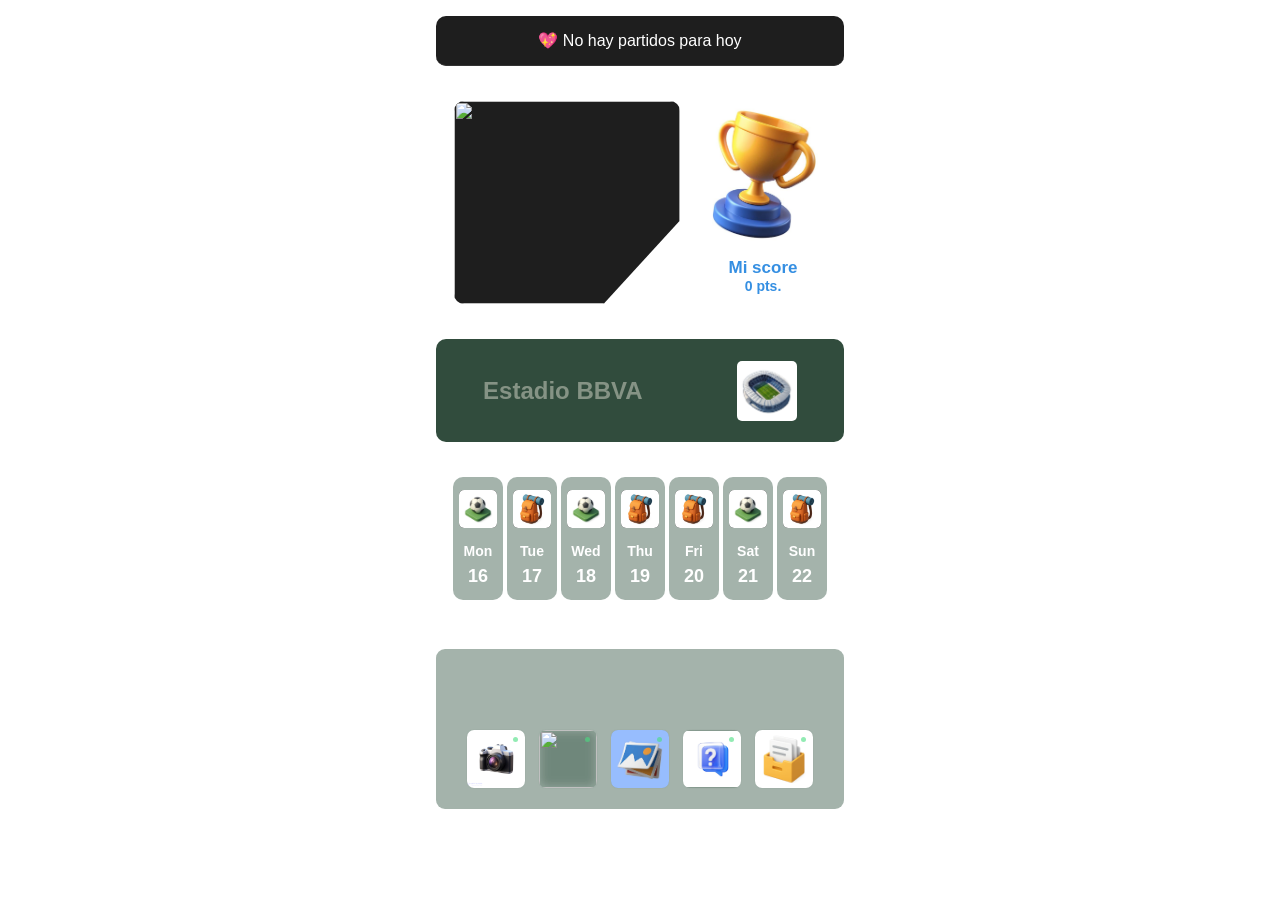
==== index.html @ 50008041 "estructura inicial" ====
<!DOCTYPE html>
<html lang="en">

<head>
  <meta charset="UTF-8">
  <meta name="viewport" content="width=device-width, initial-scale=1.0">
  <link rel="stylesheet" href="/CSS/inicio.css">
  <title>index</title>
</head>

<body>
  <header>💖 No hay partidos para hoy</header>
  <div class="container-1">
    <a href="galeria.html" class="container-2-link">
      <div class="galery">
        <img src="assets/photo2.jpg">
      </div>
    </a>
    <div class="score">
      <div class="imagen-s">
        <img src="assets/8ec91d1838f00522eba9a21bc00de726.jpg">
      </div>
      <div class="info-s">
        <h3>Mi score</h3>
        <h5 id="score-display">0 pts.</h5>
      </div>
    </div>
  </div>
  <a href="estadisticas.html" class="container-2-link">
    <div class="container-2">
      <div class="estadio">
        <div class="nombre-estadio">
          <h1>Estadio BBVA</h1>
        </div>
        <div class="estadio-ico">
          <img src="assets/e.jpg">
        </div>
      </div>
    </div>
  </a>
  <div class="container-3">
    <div class="day">
      <div class="ima">
        <img src="assets/be4d26541582cff6bdf313d841ef19cc.jpg">
      </div>
      <div class="text-day">
        <h4>Mon</h4>
        <h4>16</h4>
      </div>
    </div>
    <div class="day">
      <div class="ima">
        <img src="assets/be08b6a20c73fdc607d96ae056275d38.jpg">
      </div>
      <div class="text-day">
        <h4>Tue</h4>
        <h4>17</h4>
      </div>
    </div>
    <div class="day">
      <div class="ima">
        <img src="assets/be4d26541582cff6bdf313d841ef19cc.jpg">
      </div>
      <div class="text-day">
        <h4>Wed</h4>
        <h4>18</h4>
      </div>
    </div>
    <div class="day">
      <div class="ima">
        <img src="assets/be08b6a20c73fdc607d96ae056275d38.jpg">
      </div>
      <div class="text-day">
        <h4>Thu</h4>
        <h4>19</h4>
      </div>
    </div>
    <div class="day">
      <div class="ima">
        <img src="assets/be08b6a20c73fdc607d96ae056275d38.jpg">
      </div>
      <div class="text-day">
        <h4>Fri</h4>
        <h4>20</h4>
      </div>
    </div>
    <div class="day">
      <div class="ima">
        <img src="assets/be4d26541582cff6bdf313d841ef19cc.jpg">
      </div>
      <div class="text-day">
        <h4>Sat</h4>
        <h4>21</h4>
      </div>
    </div>
    <div class="day">
      <div class="ima">
        <img src="assets/be08b6a20c73fdc607d96ae056275d38.jpg">
      </div>
      <div class="text-day">
        <h4>Sun</h4>
        <h4>22</h4>
      </div>
    </div>
  </div>
  <div class="container-4">
    <a href="camera.html" class="container-2-link">
      <div class="boton">
        <img src="assets/camera.jpg">
      </div>
    </a>
    <a href="videos.html" class="container-2-link">
      <div class="boton">
        <img src="assets/Videos.jpg">
      </div>
    </a>
    <a href="tarjetas.html" class="container-2-link">
      <div class="boton">
        <img src="assets/filtro.jpg">
      </div>
    </a>
    <a href="quiz.html" class="container-2-link">
      <div class="boton">
        <img src="assets/quiz.jpg">
      </div>
    </a>
    <a href="archivos.html" class="container-2-link">
      <div class="boton">
        <img src="assets/archivo.jpg">
      </div>
    </a>
  </div>

  <script>
    const saved = localStorage.getItem('totalScore');
    document.getElementById('score-display').textContent =
      (saved ? parseInt(saved) : 0) + ' pts.';
  </script>

  <script type="module" src="/src/renderer.ts"></script>
</body>

</html>
---- CSS/inicio.css ----
* {
  box-sizing: border-box;
}

body {
  font-family: -apple-system, BlinkMacSystemFont, 'Segoe UI', Roboto, Helvetica, Arial, sans-serif;
  margin: 0 auto;
  max-width: 440px;
  width: 100%;
  padding: 1rem;
  background-image: url('assets/9ab2870916c33f4f8343b432862907f1.jpg');
  background-repeat: no-repeat;
  background-size: cover;
  background-position: center;
  background-attachment: scroll;
  min-height: 100dvh;
}

header {
  height: 50px;
  background-color: #1e1e1e;
  color: white;
  display: flex;
  align-items: center;
  justify-content: center;
  font-size: 16px;
  font-weight: 500;
  padding: 0 20px;
  text-align: center;
  position: sticky;
  top: 0;
  z-index: 10;
  border-bottom: 1px solid #333;
  border-radius: 10px;
}

.container-1 {
  display: flex;
  gap: 20px;
  flex-direction: row;
  flex-wrap: nowrap;
  justify-content: center;
  align-items: start;
  margin-top: 35px;
}

.galery {
  width: 226px;
  flex-shrink: 0;
  height: 203px;
  clip-path: path("M 0,0 L 226,0 L 226,120 L 150,203 L 0,203 Z");
  background-color: #1e1e1e;
  border-radius: 10px;
  overflow: hidden;
  transition: transform 0.2s;
}

.galery img {
  width: 100%;
  height: 100%;
  object-fit: cover;
}

.galery:hover {
  transform: scale(1.05);
}

.score {
  flex: 1;
  max-width: 127px;
  height: 203px;
  border-radius: 10px;
  display: flex;
  flex-direction: column;
  justify-content: center;
  align-items: center;
  background-color: #ffffff;
  overflow: hidden;
}

.imagen-s {
  width: 100%;
  flex: 1;
  overflow: hidden;
}

.imagen-s img {
  width: 100%;
  height: 100%;
  object-fit: cover;
}

.info-s {
  display: flex;
  flex-direction: column;
  align-items: center;
  gap: 0px;
  padding: 10px 0;
}

.info-s h3 {
  margin: 0;
  font-size: 17px;
  color: #358fe2;
}

.info-s h5 {
  margin: 0;
  font-size: 14px;
  color: #358fe2;
}

.container-2-link {
  display: block;
  text-decoration: none;
  color: inherit;
  cursor: pointer;
}

.container-2 {
  display: flex;
  justify-content: center;
  margin-top: 35px;
}

.estadio {
  width: 100%;
  height: 103px;
  background: rgba(7, 39, 21, 0.829);
  backdrop-filter: blur(12px);
  border-radius: 10px;
  display: flex;
  flex-direction: row;
  justify-content: space-around;
  align-items: center;
  transition: border 0.2s;
}

.estadio:hover {
  border-radius: 16px;
  border: 3px solid #0066ff;
}

.nombre-estadio h1 {
  color: #b4bbada4;
  font-size: 1.5rem;
  margin: 0;
}

.estadio-ico {
  width: 60px;
  height: 60px;
  flex-shrink: 0;
  background-color: #050505;
  border-radius: 5px;
  overflow: hidden;
}

.estadio-ico img {
  width: 100%;
  height: 100%;
  object-fit: cover;
}

.container-3 {
  display: flex;
  flex-direction: row;
  gap: 4px;
  justify-content: center;
  align-items: flex-start;
  margin-top: 35px;
  overflow-x: auto;
  -webkit-overflow-scrolling: touch;
  scrollbar-width: none;
  padding-bottom: 4px;
}

.container-3::-webkit-scrollbar {
  display: none;
}

.day {
  width: 50px;
  flex-shrink: 0;
  height: 123px;
  background: rgba(9, 49, 27, 0.37);
  backdrop-filter: blur(12px);
  border-radius: 10px;
  display: flex;
  flex-direction: column;
  align-items: center;
  justify-content: center;
  gap: 15px;
}

.ima {
  width: 38px;
  height: 38px;
  background-color: #050505;
  border-radius: 5px;
  display: flex;
  align-items: center;
  justify-content: center;
  overflow: hidden;
}

.ima img {
  width: 100%;
  height: 100%;
  object-fit: contain;
}

.text-day {
  display: flex;
  flex-direction: column;
  align-items: center;
  gap: 7px;
}

.text-day h4 {
  margin: 0;
  font-size: 14px;
  color: #ffffff;
}

.text-day h4:nth-child(2) {
  font-size: 18px;
  font-weight: bold;
}

.container-4 {
  display: flex;
  flex-direction: row;
  gap: 12px;
  justify-content: center;
  align-items: center;
  margin-top: 45px;
  width: 100%;
  min-height: 160px;
  height: auto;
  border-radius: 9px;
  background: rgba(9, 49, 27, 0.37);
  backdrop-filter: blur(12px);
  position: relative;
  padding: 15px 10px 15px;
  flex-wrap: wrap;
}

.boton {
  margin-top: 60px;
  width: 60px;
  height: 60px;
  flex-shrink: 0;
  border: 1.5px solid rgba(255, 255, 255, 0.18);
  border-radius: 8px;
  background: rgba(255, 255, 255, 0.04);
  backdrop-filter: blur(6px);
  position: relative;
  cursor: pointer;
  overflow: hidden;
  transition: all 0.25s;
}

.boton img {
  width: 100%;
  height: 100%;
  object-fit: contain;
}

.boton:hover {
  border-color: rgba(34, 197, 94, 0.6);
  background: rgba(34, 197, 94, 0.06);
  box-shadow: 0 0 14px rgba(34, 197, 94, 0.18);
}

.boton:active {
  transform: scale(0.95);
}

.boton::after {
  content: '';
  position: absolute;
  top: 7px;
  right: 7px;
  width: 5px;
  height: 5px;
  border-radius: 50%;
  background: #4ade80;
  opacity: 0.6;
}
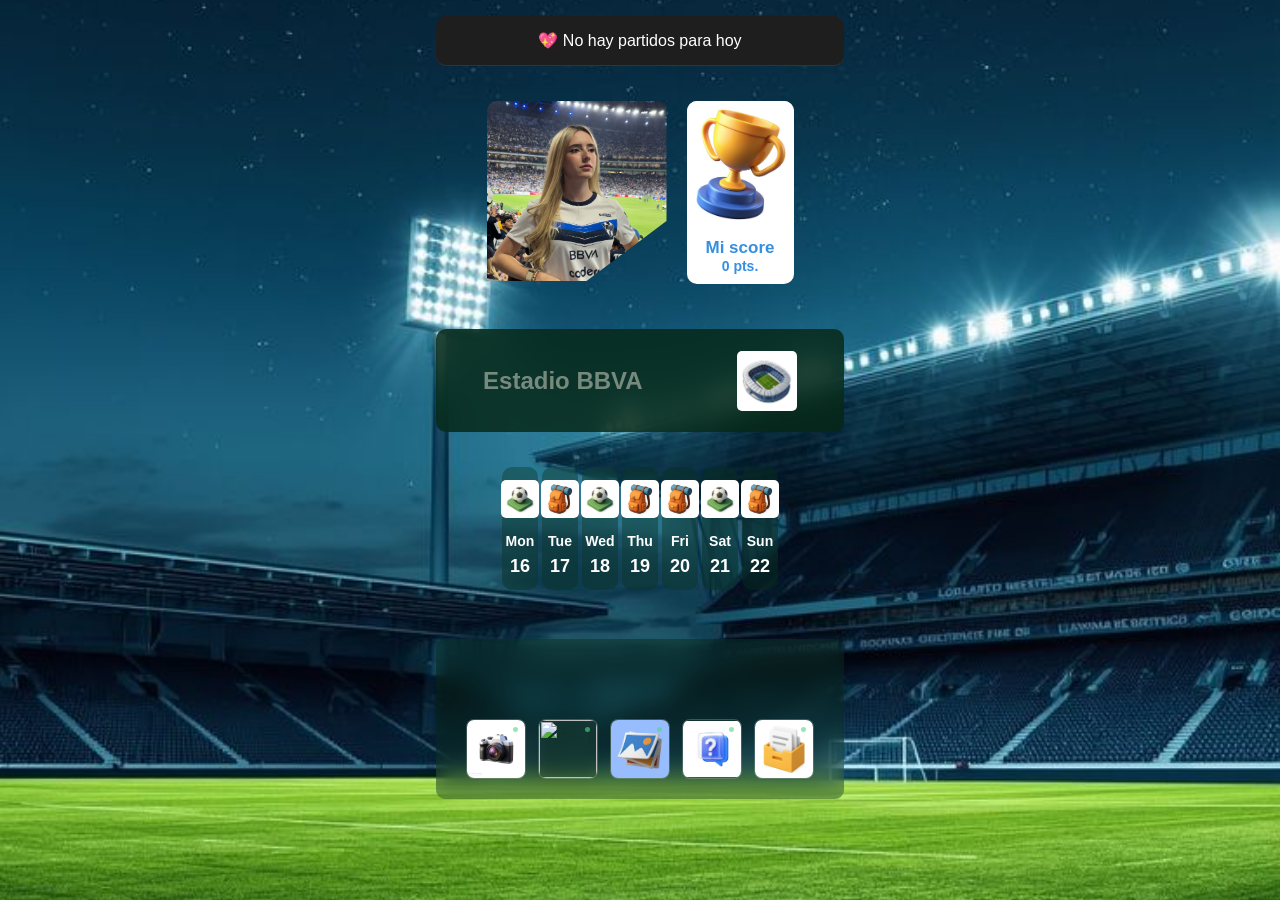
==== commit ce07751b: "feat: implement custom layout styling and remove renderer module from index.html" ====
--- a/index.html
+++ b/index.html
@@ -4,7 +4,7 @@
 <head>
   <meta charset="UTF-8">
   <meta name="viewport" content="width=device-width, initial-scale=1.0">
-  <link rel="stylesheet" href="/CSS/inicio.css">
+  <link rel="stylesheet" href="CSS/inicio.css">
   <title>index</title>
 </head>
 
@@ -136,8 +136,6 @@
     document.getElementById('score-display').textContent =
       (saved ? parseInt(saved) : 0) + ' pts.';
   </script>
-
-  <script type="module" src="/src/renderer.ts"></script>
 </body>
 
 </html>
--- a/CSS/inicio.css
+++ b/CSS/inicio.css
@@ -8,7 +8,7 @@
   max-width: 440px;
   width: 100%;
   padding: 1rem;
-  background-image: url('assets/9ab2870916c33f4f8343b432862907f1.jpg');
+  background-image: url('../assets/9ab2870916c33f4f8343b432862907f1.jpg');
   background-repeat: no-repeat;
   background-size: cover;
   background-position: center;
@@ -45,10 +45,10 @@
 }
 
 .galery {
-  width: 226px;
-  flex-shrink: 0;
-  height: 203px;
-  clip-path: path("M 0,0 L 226,0 L 226,120 L 150,203 L 0,203 Z");
+  width: 180px;
+  flex-shrink: 0;
+  height: 193px;
+  clip-path: path("M 0,0 L 180,0 L 180,120 L 100,180 L 0,180 Z");
   background-color: #1e1e1e;
   border-radius: 10px;
   overflow: hidden;
@@ -67,8 +67,8 @@
 
 .score {
   flex: 1;
-  max-width: 127px;
-  height: 203px;
+  max-width: 107px;
+  height: 183px;
   border-radius: 10px;
   display: flex;
   flex-direction: column;
@@ -180,7 +180,7 @@
 }
 
 .day {
-  width: 50px;
+  width: 36px;
   flex-shrink: 0;
   height: 123px;
   background: rgba(9, 49, 27, 0.37);
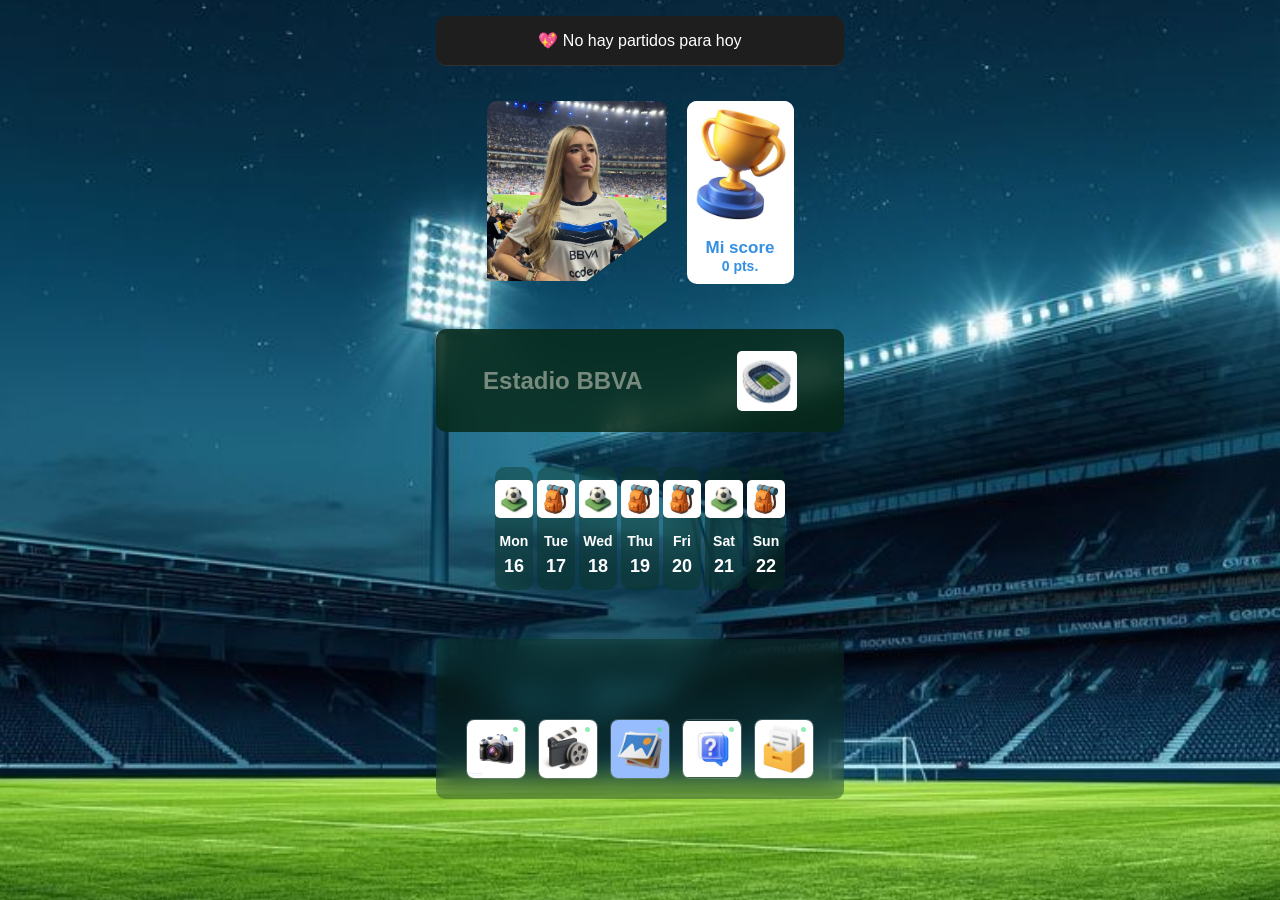
==== commit 41aeb25a: "feat: implement main page styling with new CSS layout and update asset image reference" ====
--- a/index.html
+++ b/index.html
@@ -111,7 +111,7 @@
     </a>
     <a href="videos.html" class="container-2-link">
       <div class="boton">
-        <img src="assets/Videos.jpg">
+        <img src="assets/videos.jpg">
       </div>
     </a>
     <a href="tarjetas.html" class="container-2-link">
--- a/CSS/inicio.css
+++ b/CSS/inicio.css
@@ -180,7 +180,7 @@
 }
 
 .day {
-  width: 36px;
+  width: 38px;
   flex-shrink: 0;
   height: 123px;
   background: rgba(9, 49, 27, 0.37);
